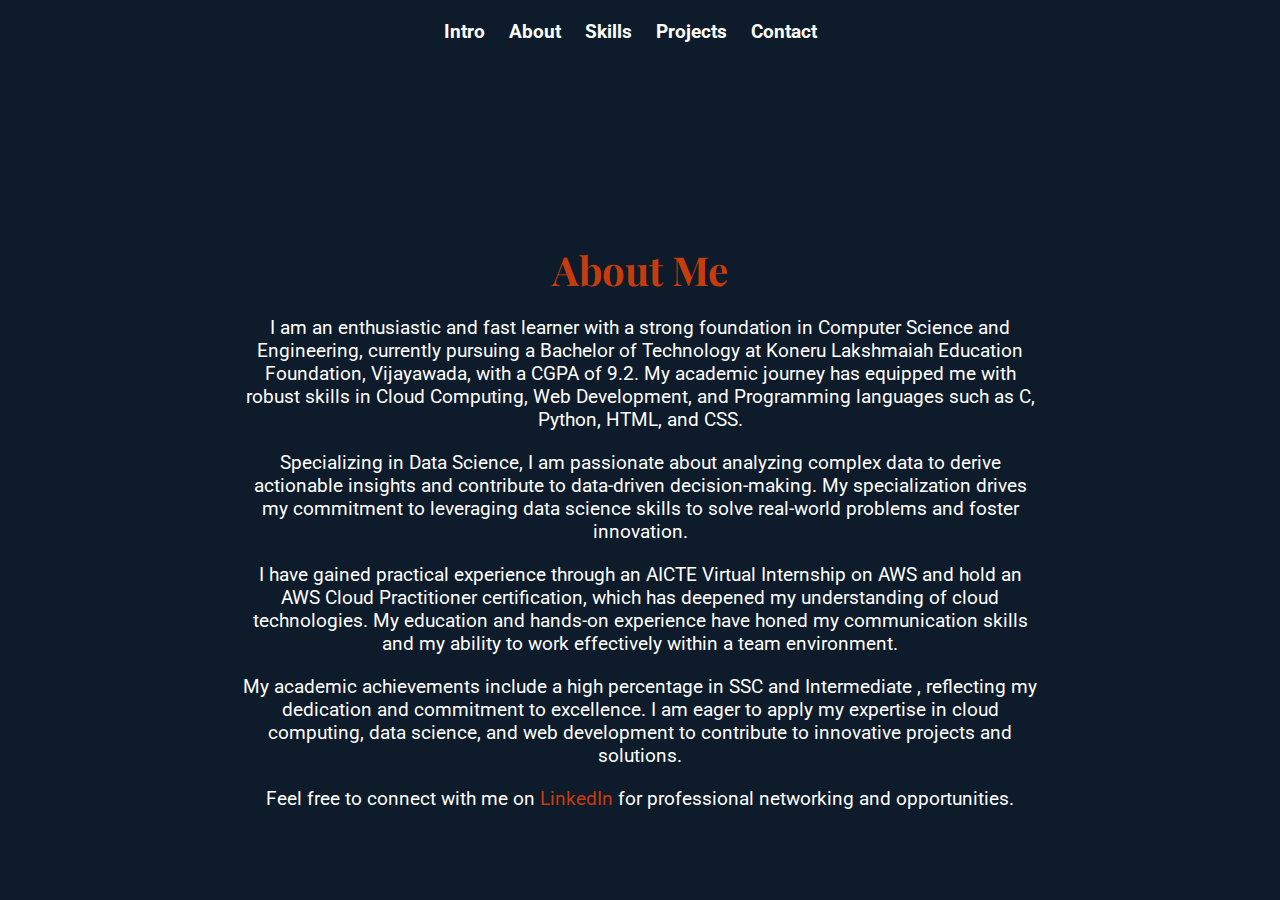
==== about.html @ 8b1acdcc "Add files via upload" ====
<!DOCTYPE html>
<html lang="en">
<head>
    <meta charset="UTF-8">
    <meta name="viewport" content="width=device-width, initial-scale=1.0">
    <title>About Me - Responsive Portfolio</title>
    <!-- Adding fonts -->
    <link href="https://fonts.googleapis.com/css2?family=Playfair+Display:wght@700&family=Roboto:wght@300;400;700&display=swap" rel="stylesheet">
    <style>
        /* Apply the background color and texture for the entire body */
        body {
            background-color: #0d1b2a; /* Dark blue background */
            background-image: url('https://www.transparenttextures.com/patterns/dark-matter.png'); /* Subtle texture */
            color: #ffffff; /* White text for contrast */
            font-family: 'Roboto', sans-serif;
            margin: 0;
            padding: 0;
            min-height: 100vh;
            display: flex;
            flex-direction: column;
            justify-content: space-between;
        }

        /* Styling the header navigation */
        .nav-bar {
            background-color: #0d1b2a; /* Matching background color */
            padding: 20px;
            text-align: center;
        }

        /* Styling the navigation links */
        .nav-links {
            list-style: none; /* Remove bullet points */
            padding: 0;
            margin: 0;
        }

        .nav-links li {
            display: inline-block; /* Display links in a horizontal line */
            margin-right: 20px; /* Add spacing between links */
        }

        .nav-links li a {
            color: #ffffff; /* White text for the navigation links */
            font-size: 1.2rem;
            font-weight: 700;
            text-decoration: none;
        }

        .nav-links li a:hover {
            color: #c63c0e; /* Lighter red for hover effect */
        }

        /* About section styling */
        .about-section {
            background-color: #0d1b2a; /* Dark blue background */
            padding: 50px 20px;
            margin: 20px auto;
            max-width: 800px;
            text-align: center;
        }

        .about-content h2 {
            font-family: 'Playfair Display', serif;
            font-size: 2.5rem;
            color: #c63c0e; /* Lighter red for highlighting */
            margin-bottom: 20px;
        }

        .about-content p {
            font-size: 1.2rem;
            color: #ffffff;
            margin-bottom: 20px;
        }

        .about-content a {
            color: #c63c0e; /* Lighter red for links */
            text-decoration: none;
        }

        .about-content a:hover {
            text-decoration: underline;
        }

        /* Modern scrollbar styling */
        ::-webkit-scrollbar {
            width: 12px; /* Width of the scrollbar */
        }

        ::-webkit-scrollbar-thumb {
            background: linear-gradient(45deg, #0d1b2a, #0d1b2a); /* Gradient thumb for modern look */
            border-radius: 6px; /* Rounded edges */
        }

        ::-webkit-scrollbar-thumb:hover {
            background: linear-gradient(45deg, #0d1b2a, #12243f); /* Lighter gradient on hover */
        }

        ::-webkit-scrollbar-track {
            background: #0d1b2a; /* Match the background color */
            border-radius: 6px;
        }

        /* Adding smooth scrolling behavior */
        html {
            scroll-behavior: smooth;
        }

        /* Anti-copy functions */
        ::selection {
            background: none;
        }

        /* Responsive Design */
        @media (max-width: 768px) {
            .nav-links li {
                display: block; /* Stack navigation links vertically on smaller screens */
                margin: 10px 0;
            }

            .about-content h2 {
                font-size: 2rem; /* Adjust font size for smaller screens */
            }

            .about-content p {
                font-size: 1rem; /* Adjust font size for smaller screens */
            }
        }

        @media (max-width: 480px) {
            .nav-bar {
                padding: 10px; /* Adjust padding for smaller screens */
            }

            .about-content h2 {
                font-size: 1.5rem; /* Further adjust font size for very small screens */
            }

            .about-content p {
                font-size: 0.9rem; /* Further adjust font size for very small screens */
            }
        }
    </style>
    <script>
        document.addEventListener('selectstart', function(e) {
            e.preventDefault();
        });

        document.addEventListener('contextmenu', function(e) {
            e.preventDefault();
        });

        document.addEventListener('keydown', function(e) {
            if ((e.ctrlKey && e.key === 'c') || (e.ctrlKey && e.key === 'x') || (e.ctrlKey && e.key === 'u')) {
                e.preventDefault();
            }
        });
    </script>
</head>
<body>
    <header>
        <nav class="nav-bar">
            <ul class="nav-links">
                <li><a href="index.html">Intro</a></li>
                <li><a href="about.html">About</a></li>
                <li><a href="skills.html">Skills</a></li>
                <li><a href="projects.html">Projects</a></li>
                <li><a href="contact.html">Contact</a></li>
            </ul>
        </nav>
    </header>

    <section class="about-section">
        <div class="about-content">
            <h2>About Me</h2>
            <p>
                I am an enthusiastic and fast learner with a strong foundation in Computer Science and Engineering, 
                currently pursuing a Bachelor of Technology at Koneru Lakshmaiah Education Foundation, Vijayawada, 
                with a CGPA of 9.2. My academic journey has equipped me with robust skills in Cloud Computing, 
                Web Development, and Programming languages such as C, Python, HTML, and CSS.
            </p>
            <p>
                Specializing in Data Science, I am passionate about analyzing complex data to derive actionable insights 
                and contribute to data-driven decision-making. My specialization drives my commitment to leveraging 
                data science skills to solve real-world problems and foster innovation.
            </p>
            <p>
                I have gained practical experience through an AICTE Virtual Internship on AWS and hold an AWS Cloud 
                Practitioner certification, which has deepened my understanding of cloud technologies. My education and 
                hands-on experience have honed my communication skills and my ability to work effectively within a team 
                environment.
            </p>
            <p>
                My academic achievements include a high percentage in SSC  and Intermediate , reflecting 
                my dedication and commitment to excellence. I am eager to apply my expertise in cloud computing, data 
                science, and web development to contribute to innovative projects and solutions.
            </p>
            <p>
                Feel free to connect with me on <a href="https://www.linkedin.com/in/ankamreddi-easwara-sri-sai-venkat-63090b26a/">LinkedIn</a> 
                for professional networking and opportunities.
            </p>
        </div>
    </section>
</body>
</html>
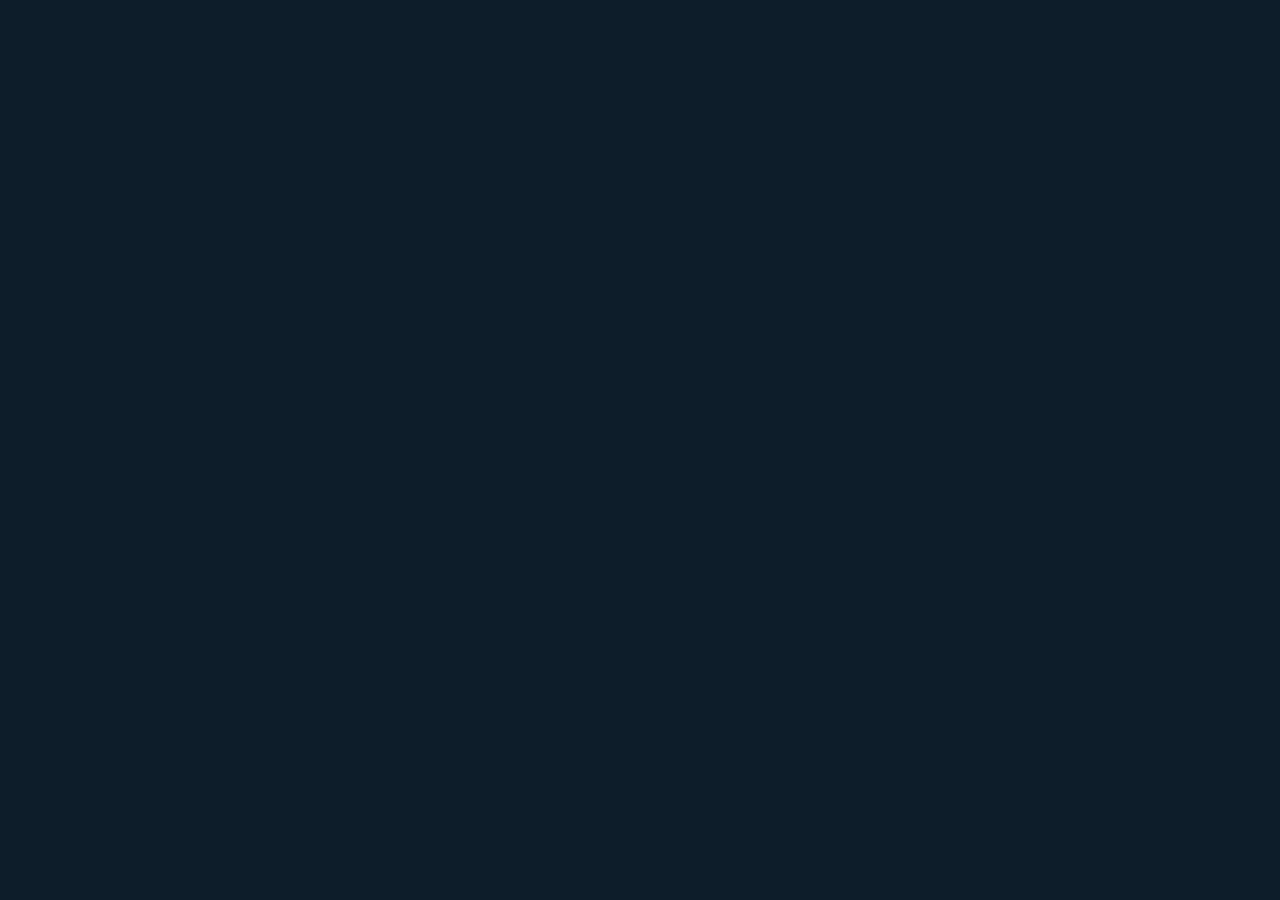
==== commit 1fa007a3: "Update about.html" ====
--- a/about.html
+++ b/about.html
@@ -19,6 +19,7 @@
             display: flex;
             flex-direction: column;
             justify-content: space-between;
+            overflow: hidden; /* Prevent scrollbars during animations */
         }
 
         /* Styling the header navigation */
@@ -26,6 +27,7 @@
             background-color: #0d1b2a; /* Matching background color */
             padding: 20px;
             text-align: center;
+            animation: fadeIn 1s ease; /* Fade-in animation for the header */
         }
 
         /* Styling the navigation links */
@@ -38,13 +40,22 @@
         .nav-links li {
             display: inline-block; /* Display links in a horizontal line */
             margin-right: 20px; /* Add spacing between links */
+            opacity: 0; /* Start with hidden links */
+            animation: slideIn 0.5s forwards; /* Slide-in animation for links */
         }
+
+        .nav-links li:nth-child(1) { animation-delay: 0.1s; }
+        .nav-links li:nth-child(2) { animation-delay: 0.2s; }
+        .nav-links li:nth-child(3) { animation-delay: 0.3s; }
+        .nav-links li:nth-child(4) { animation-delay: 0.4s; }
+        .nav-links li:nth-child(5) { animation-delay: 0.5s; }
 
         .nav-links li a {
             color: #ffffff; /* White text for the navigation links */
             font-size: 1.2rem;
             font-weight: 700;
             text-decoration: none;
+            transition: color 0.3s; /* Smooth color transition */
         }
 
         .nav-links li a:hover {
@@ -53,17 +64,23 @@
 
         /* About section styling */
         .about-section {
-            background-color: #0d1b2a; /* Dark blue background */
+            background-color: transparent; /* Keep background unchanged */
             padding: 50px 20px;
             margin: 20px auto;
             max-width: 800px;
             text-align: center;
+            opacity: 0; /* Start with hidden content */
+            animation: fadeIn 1s forwards; /* Fade-in animation for the about section */
+            animation-delay: 0.6s; /* Delay for the about section */
+            border: 4px solid #ff8000; /* Orange border */
+            border-radius: 15px; /* Rounded border */
+            box-shadow: 0 0 15px rgba(255, 128, 0, 0.5); /* Glowing border effect */
         }
 
         .about-content h2 {
             font-family: 'Playfair Display', serif;
             font-size: 2.5rem;
-            color: #c63c0e; /* Lighter red for highlighting */
+            color: #ff8000; /* Orange for highlighting */
             margin-bottom: 20px;
         }
 
@@ -71,10 +88,17 @@
             font-size: 1.2rem;
             color: #ffffff;
             margin-bottom: 20px;
+            transform: translateY(20px); /* Start slightly lower */
+            opacity: 0; /* Start with hidden paragraphs */
+            animation: fadeInUp 0.5s forwards; /* Fade-in up animation for paragraphs */
+        }
+
+        .about-content p:nth-child(n+2) { /* Apply animation to all paragraphs except the first */
+            animation-delay: 0.7s; /* Delay for each paragraph */
         }
 
         .about-content a {
-            color: #c63c0e; /* Lighter red for links */
+            color: #ff8000; /* Orange for links */
             text-decoration: none;
         }
 
@@ -82,80 +106,22 @@
             text-decoration: underline;
         }
 
-        /* Modern scrollbar styling */
-        ::-webkit-scrollbar {
-            width: 12px; /* Width of the scrollbar */
+        /* Keyframe animations */
+        @keyframes fadeIn {
+            from { opacity: 0; }
+            to { opacity: 1; }
         }
 
-        ::-webkit-scrollbar-thumb {
-            background: linear-gradient(45deg, #0d1b2a, #0d1b2a); /* Gradient thumb for modern look */
-            border-radius: 6px; /* Rounded edges */
+        @keyframes slideIn {
+            from { opacity: 0; transform: translateY(-10px); }
+            to { opacity: 1; transform: translateY(0); }
         }
 
-        ::-webkit-scrollbar-thumb:hover {
-            background: linear-gradient(45deg, #0d1b2a, #12243f); /* Lighter gradient on hover */
-        }
-
-        ::-webkit-scrollbar-track {
-            background: #0d1b2a; /* Match the background color */
-            border-radius: 6px;
-        }
-
-        /* Adding smooth scrolling behavior */
-        html {
-            scroll-behavior: smooth;
-        }
-
-        /* Anti-copy functions */
-        ::selection {
-            background: none;
-        }
-
-        /* Responsive Design */
-        @media (max-width: 768px) {
-            .nav-links li {
-                display: block; /* Stack navigation links vertically on smaller screens */
-                margin: 10px 0;
-            }
-
-            .about-content h2 {
-                font-size: 2rem; /* Adjust font size for smaller screens */
-            }
-
-            .about-content p {
-                font-size: 1rem; /* Adjust font size for smaller screens */
-            }
-        }
-
-        @media (max-width: 480px) {
-            .nav-bar {
-                padding: 10px; /* Adjust padding for smaller screens */
-            }
-
-            .about-content h2 {
-                font-size: 1.5rem; /* Further adjust font size for very small screens */
-            }
-
-            .about-content p {
-                font-size: 0.9rem; /* Further adjust font size for very small screens */
-            }
+        @keyframes fadeInUp {
+            from { opacity: 0; transform: translateY(20px); }
+            to { opacity: 1; transform: translateY(0); }
         }
     </style>
-    <script>
-        document.addEventListener('selectstart', function(e) {
-            e.preventDefault();
-        });
-
-        document.addEventListener('contextmenu', function(e) {
-            e.preventDefault();
-        });
-
-        document.addEventListener('keydown', function(e) {
-            if ((e.ctrlKey && e.key === 'c') || (e.ctrlKey && e.key === 'x') || (e.ctrlKey && e.key === 'u')) {
-                e.preventDefault();
-            }
-        });
-    </script>
 </head>
 <body>
     <header>
@@ -173,32 +139,11 @@
     <section class="about-section">
         <div class="about-content">
             <h2>About Me</h2>
-            <p>
-                I am an enthusiastic and fast learner with a strong foundation in Computer Science and Engineering, 
-                currently pursuing a Bachelor of Technology at Koneru Lakshmaiah Education Foundation, Vijayawada, 
-                with a CGPA of 9.2. My academic journey has equipped me with robust skills in Cloud Computing, 
-                Web Development, and Programming languages such as C, Python, HTML, and CSS.
-            </p>
-            <p>
-                Specializing in Data Science, I am passionate about analyzing complex data to derive actionable insights 
-                and contribute to data-driven decision-making. My specialization drives my commitment to leveraging 
-                data science skills to solve real-world problems and foster innovation.
-            </p>
-            <p>
-                I have gained practical experience through an AICTE Virtual Internship on AWS and hold an AWS Cloud 
-                Practitioner certification, which has deepened my understanding of cloud technologies. My education and 
-                hands-on experience have honed my communication skills and my ability to work effectively within a team 
-                environment.
-            </p>
-            <p>
-                My academic achievements include a high percentage in SSC  and Intermediate , reflecting 
-                my dedication and commitment to excellence. I am eager to apply my expertise in cloud computing, data 
-                science, and web development to contribute to innovative projects and solutions.
-            </p>
-            <p>
-                Feel free to connect with me on <a href="https://www.linkedin.com/in/ankamreddi-easwara-sri-sai-venkat-63090b26a/">LinkedIn</a> 
-                for professional networking and opportunities.
-            </p>
+            <p>I am an enthusiastic and fast learner with a strong foundation in Computer Science...</p>
+            <p>Specializing in Data Science, I am passionate about analyzing complex data...</p>
+            <p>I have gained practical experience through an AICTE Virtual Internship on AWS...</p>
+            <p>My academic achievements include a high percentage in SSC and Intermediate...</p>
+            <p>Feel free to connect with me on <a href="https://www.linkedin.com">LinkedIn</a> for professional networking.</p>
         </div>
     </section>
 </body>
